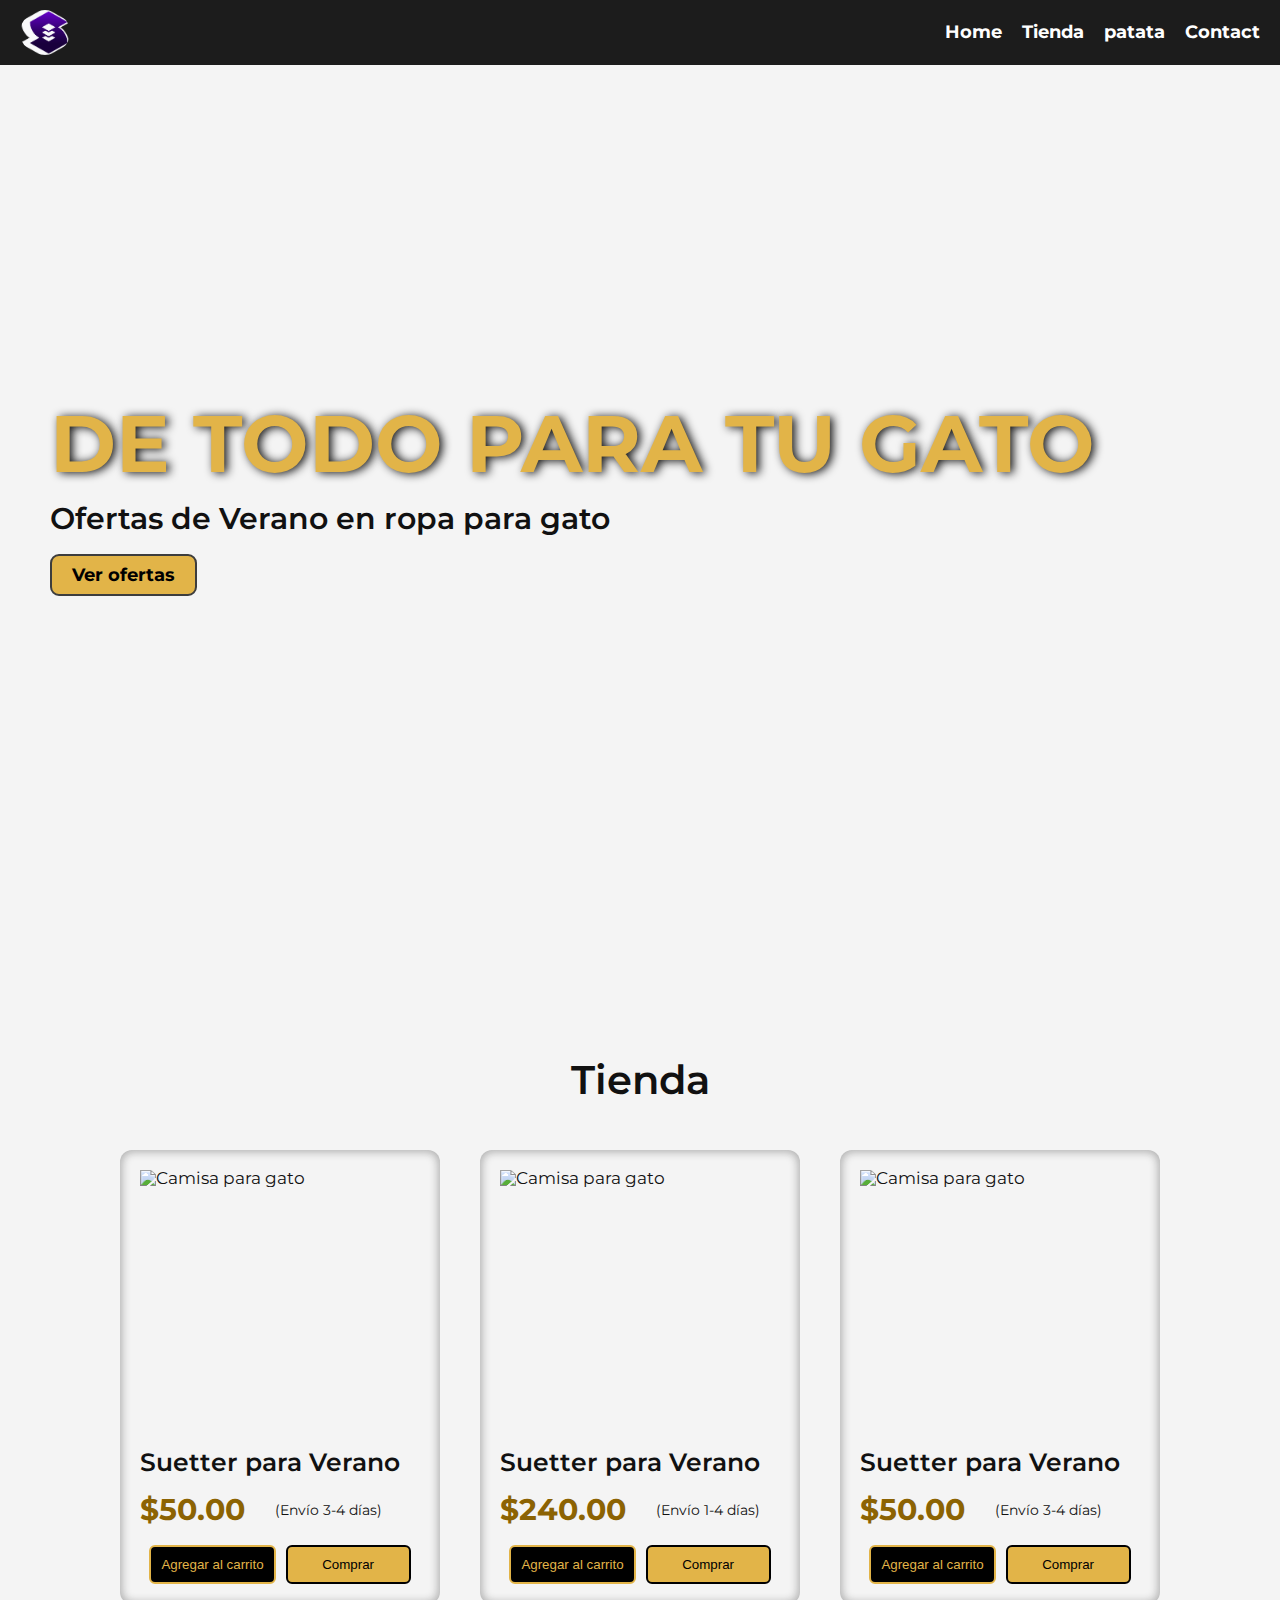
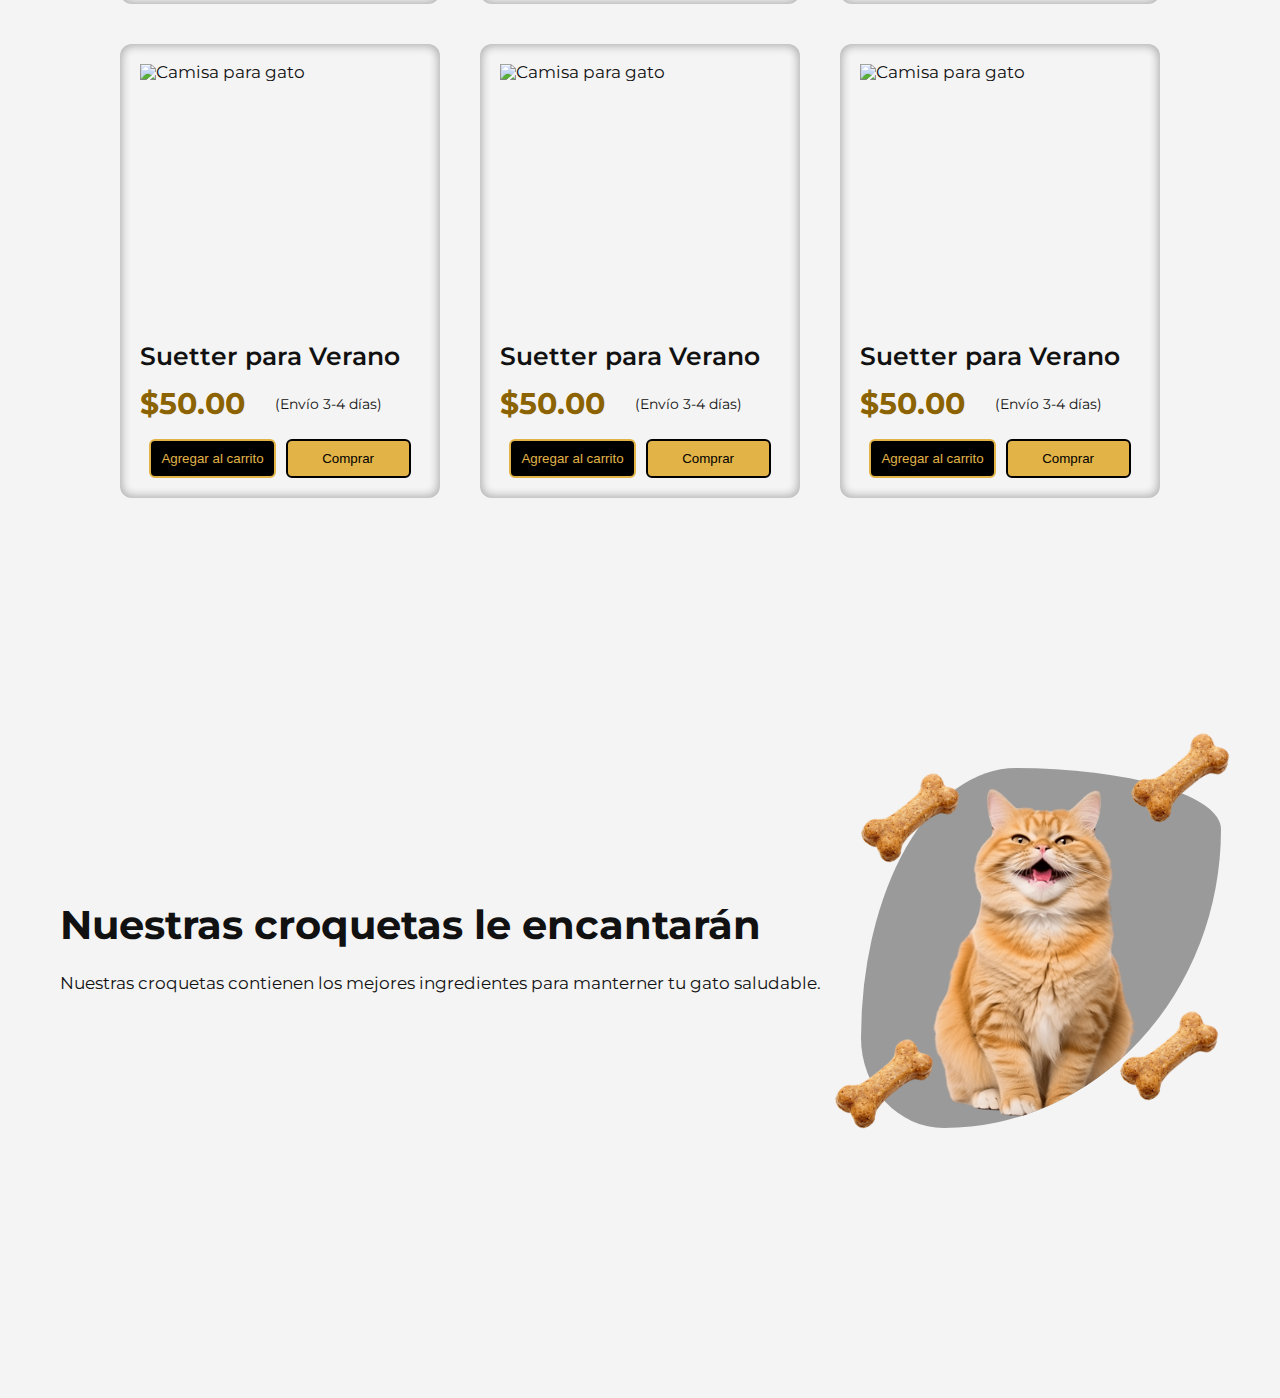
==== index.html @ c614e68b "first commit" ====
<!DOCTYPE html>
<html lang="en">

<head>
  <meta charset="UTF-8" />
  <meta name="viewport" content="width=device-width, initial-scale=1.0" />
  <meta name="description" content="Este es mi primer sitio Web. Del curso de desarrollo web Frontend de SofiDev" />
  <link rel="shortcut icon" href="./assets/img/logo-tienda.png" type="image/x-icon">
  <link rel="preconnect" href="https://fonts.googleapis.com">
  <link rel="preconnect" href="https://fonts.gstatic.com" crossorigin>
  <link href="https://fonts.googleapis.com/css2?family=Montserrat:ital,wght@0,100..900;1,100..900&display=swap"
    rel="stylesheet">
  <title>Mi primer sitio web</title>
  <link rel="stylesheet" href="./assets/css/reset.css">
  <link rel="stylesheet" href="./assets/css/global.css">
  <link rel="stylesheet" href="./assets/css/header.css">
  <link rel="stylesheet" href="./assets/css/hero.css">
  <link rel="stylesheet" href="./assets/css/tienda.css">
  <link rel="stylesheet" href="./assets/css/food.css">
</head>

<body>
  <header class="header">
    <img class="header__logo" id="logo-header" src="./assets/img/logo-tienda.png"
      alt="Logo del sitio. imagen de sofidev 3d" width="60" height="60" />
    <div>
      <nav class="header__nav">
        <ul class="header__list">
          <li class="header__element">
            <a class="header__link" href="#hero">Home</a>
          </li>
          <li class="header__element">
            <a class="header__link" href="#store"> Tienda</a>
          </li>
          <li class="header__element">
            <a class="header__link" href="#">patata</a>
          </li>
          <li class="header__element">
            <a class="header__link" href="#">Contact</a>
          </li>
        </ul>
      </nav>
    </div>
  </header>
  <main>
    <!-- Sección HERO -->
    <section class="hero" id="hero">
      <h1 class="hero__title">De todo para tu Gato</h1>
      <p class="hero__desc">Ofertas de Verano en ropa para gato</p>
      <a class="hero__button" href="#"> Ver ofertas</a>
    </section>
    <!-- Sección tienda -->
    <section class="store" id="store">
      <h2 class="store__title">Tienda</h2>
      <div class="store__container">
        <!-- crads -->
        <article class="store__card">
          <div class="store__img-container">
            <img class="store__img"
              src="https://img.kwcdn.com/product/Fancyalgo/VirtualModelMatting/08ca50c8b10664526d7ea1ad13333cc8.jpg"
              alt="Camisa para gato" width="100" height="200">
          </div>
          <h3 class="store__name"> Suetter para Verano</h3>
          <div class="store__info">
            <p class="store__price">$50.00</p>
            <p class="store__delivery">(Envío 3-4 días)</p>
          </div>
          <div class="store__buttons">
            <button class="store__button">Agregar al carrito</button>
            <button class="store__button store__button--buy">Comprar</button>
          </div>
        </article>
        <article class="store__card">
          <div class="store__img-container">
            <img class="store__img" src="https://down-mx.img.susercontent.com/file/b1b4f804aa2c73dbc188c1686bb89aff"
              alt="Camisa para gato" width="100" height="200">
          </div>
          <h3 class="store__name"> Suetter para Verano</h3>
          <div class="store__info">
            <p class="store__price">$240.00</p>
            <p class="store__delivery">(Envío 1-4 días)</p>
          </div>
          <div class="store__buttons">
            <button class="store__button">Agregar al carrito</button>
            <button class="store__button store__button--buy">Comprar</button>
          </div>
        </article>
        <article class="store__card">
          <div class="store__img-container">
            <img class="store__img" src="https://i.pinimg.com/736x/80/cf/14/80cf142d9b91e2748d86c59ec0554824.jpg"
              alt="Camisa para gato" width="100" height="200">
          </div>
          <h3 class="store__name"> Suetter para Verano</h3>
          <div class="store__info">
            <p class="store__price">$50.00</p>
            <p class="store__delivery">(Envío 3-4 días)</p>
          </div>
          <div class="store__buttons">
            <button class="store__button">Agregar al carrito</button>
            <button class="store__button store__button--buy">Comprar</button>
          </div>
        </article>
        <article class="store__card">
          <div class="store__img-container">
            <img class="store__img"
              src="https://m.media-amazon.com/images/S/aplus-media/sc/d82234e9-1082-44cb-a860-d19ff480e50b.__CR0,0,1600,1600_PT0_SX300_V1___.jpg"
              alt="Camisa para gato" width="100" height="200">
          </div>
          <h3 class="store__name"> Suetter para Verano</h3>
          <div class="store__info">
            <p class="store__price">$50.00</p>
            <p class="store__delivery">(Envío 3-4 días)</p>
          </div>
          <div class="store__buttons">
            <button class="store__button">Agregar al carrito</button>
            <button class="store__button store__button--buy">Comprar</button>
          </div>
        </article>
        <article class="store__card">
          <div class="store__img-container">
            <img class="store__img" src="https://m.media-amazon.com/images/I/71YtNw-MzeL._AC_UF1000,1000_QL80_.jpg"
              alt="Camisa para gato" width="100" height="200">
          </div>
          <h3 class="store__name"> Suetter para Verano</h3>
          <div class="store__info">
            <p class="store__price">$50.00</p>
            <p class="store__delivery">(Envío 3-4 días)</p>
          </div>
          <div class="store__buttons">
            <button class="store__button">Agregar al carrito</button>
            <button class="store__button store__button--buy">Comprar</button>
          </div>
        </article>
        <article class="store__card">
          <div class="store__img-container">
            <img class="store__img" src="https://m.media-amazon.com/images/I/51oH7eCHJCL.jpg" alt="Camisa para gato"
              width="100" height="200">
          </div>
          <h3 class="store__name"> Suetter para Verano</h3>
          <div class="store__info">
            <p class="store__price">$50.00</p>
            <p class="store__delivery">(Envío 3-4 días)</p>
          </div>
          <div class="store__buttons">
            <button class="store__button">Agregar al carrito</button>
            <button class="store__button store__button--buy">Comprar</button>
          </div>
        </article>
      </div>
    </section>

    <section class="food">
      <div class="food__content">
        <h2 class="food__title">Nuestras croquetas le encantarán</h2>
        <p class="food__desc"> Nuestras croquetas contienen los mejores ingredientes para manterner tu gato saludable.
        </p>
      </div>

      <div class="food__pet__container">
        <img src="./assets/img/gato.png" alt="Gato Feliz" class="food__cat">
        <img src="./assets/img/croqueta.png" alt="croqueta" class="food__croquette food__croquette-1" width="55" height="55">
        <img src="./assets/img/croqueta.png" alt="croqueta" class="food__croquette food__croquette-2" width="55" height="55">
        <img src="./assets/img/croqueta.png" alt="croqueta" class="food__croquette food__croquette-3" width="55" height="55">
        <img src="./assets/img/croqueta.png" alt="croqueta" class="food__croquette food__croquette-4" width="55" height="55">
      </div>
    </section>

  </main>
</body>

</html>
---- assets/css/global.css ----
*{
    box-sizing: border-box;
}
:root{
  --main-color: rgb(17, 17, 17);
  --secondary-color: rgb(244, 244, 244);
  --bg-color: #1c1c1c;
  --headings-color: #e2b448;
  --highlight-color: #8c6303;


  --font-montserrat:"Montserrat", sans-serif;
  --pd-top: 6rem;
  /* textos tamaños */
  --h1: 4rem;
  --p:1.7rem;


  /* DarkMode */
/*   @media (prefers-color-scheme: dark){
    --main-color: rgb(244, 244, 244);
  --secondary-color: rgb(17, 17, 17);
  } */
}
html{
  font-size: 62.5%;
}
body{
  font-family:var(--font-montserrat);
  font-size: var(--p);
  color: var(--main-color);
  background: var(--secondary-color);
}
h1{
  font-size: var(--h1);
  font-weight: 700;
}
main{
  padding-top: var(--pd-top);
}
---- assets/css/header.css ----
.header{
    display: flex;
    justify-content: space-between;
    align-items: center;
    padding: 1rem 2rem;
    background: var(--bg-color);
    position: fixed;
    width: 100%;
    z-index: 40;
    .header__logo{
        width:100%;
        height: 100%;
        max-width: 5rem;
        max-height: 5rem;
        border-radius: 50%;
        object-fit: contain;
    }
    .header__nav, .header__list{
        display: flex;
    }
    .header__nav{
        align-items: center;
    }
    .header__list{
        gap:2rem;
        font-size: 1.8rem;
        .header__element, .header__link{
            color:white;
            font-weight: 700;
            &:hover{
                color:var(--headings-color);
            }
        }
    }

  }
---- assets/css/hero.css ----
.hero > *:not(.hero__boton){
    margin-bottom:2rem;
}
.hero{
    display: flex;
    justify-content: center;
    align-items: flex-start;
    flex-direction: column;
    padding: 2rem 5rem;
    width: 100%;
    min-height: 100dvh;
    padding-block: 2rem;
    writing-mode: horizontal-tb;
    background-image: url("https://www.wiggles.in/cdn/shop/collections/Wiggles_Banner_Designs_Desktop_Cats_Category_Food_and_Treats_Without_Text_Size_1200x350px.jpg?v=1716211188");
    background-size: cover;
    background-position: center;
    .hero__title{
        font-size: 8rem;
        text-transform: uppercase;
        color: var( --headings-color);
        text-shadow: 3px 1px 10px var(--main-color);
    }
    .hero__desc{
        font-size: 3rem;
        font-weight: 600;

    }
    .hero__button{
        padding: 1rem 2rem;
        color: black;
        font-size: 1.8rem;
        font-weight: 700;
        border-radius: 9px;
        border:2px solid rgb(61, 61, 61);
        background-color: var(--headings-color);
        transition: all .2s ease-in-out;
        &:hover{
            background-color: black;
            color: white;
            border-color: var(--headings-color);
            transform: scale(.97);
        }
    }

}
---- assets/css/tienda.css ----
.store {
    display: grid;
    width: 100%;
    max-width: 1300px;
    margin: 0 auto;
}
.store__card{
    background: var(--secondary-color);
    padding: 2rem;
    border-radius: 12px;
    box-shadow: inset 0 0 8px 2px #20202054
}
.store__card > *:not(:last-child){
    margin-bottom: 2rem;
}



.store__title {
    text-align: center;
    font-size: 4rem;
    color: var(--main-color);
    font-weight: 600;
    margin-bottom: 5rem;
    margin-top: 10rem;
}


.store__container {
    display: grid;
    grid-template-columns: repeat(auto-fit, minmax(300px, 25%));
    grid-template-rows: auto;
    gap: 4rem;
    place-content: center;
}

.store__card {
    display: flex;
    flex-direction: column;
    transition: transform .5s ease;
}

.store__card:hover{
    transform: translateY(-1rem);
}

.store__img-container {
    overflow: hidden;
    width: 100%;
    height: 260px;
}
.store__img {
    width: 100%;
    object-fit: cover;
    height: 100%;
    transition: transform .5s ease-in-out;
}

.store__img-container:hover .store__img{
    transform: scale(1.1);
}

.store__name{
    font-size: 2.5rem;
    font-weight: 600;
    color: var(--main-color);
}

.store__info{
    display: flex;
    align-items: center;
    gap: 3rem;
}

.store__price{
    color: var(--highlight-color);
    font-weight: 700;
    font-size: 3rem;
}
.store__delivery{
    font-size: 1.4rem;
}
.store__buttons{
    display: flex;
    align-self: center;
    align-items: center;
    gap: 1rem;
    flex-wrap: wrap;
    justify-content: center;
}
.store__button{
    padding: 1rem;
    min-width: 12.5rem;
    background-color: black;
    color: var(--headings-color);
    border-radius: 6px;
    text-align: center;
    border: 2px solid  var(--headings-color);
    transition: transform .2s ease-in-out;
}
.store__button--buy{
    background: var(--headings-color);
    border:2px solid black;
    color: black;
}
.store__button:hover{
    transform: scale(.95);
}
---- assets/css/food.css ----
.food {
    display: flex;
    flex-wrap: wrap;
    align-items: center;
    justify-content: center;
    gap: 4rem;
    min-height: 100dvh;
    width: 100%;
    max-width: 1200px;
    margin: 0 auto;
}

.food__content {
    display: flex;
    flex-direction: column;

}

.food__title {
    font-size: 4rem;
    font-weight: 700;
}

.food__desc {
    margin-top: 3rem;
    text-wrap: balance;
}

.food__pet__container {
    display: flex;
    flex-direction: column;
    position: relative;
}

.food__cat {
    background-color: rgb(154, 154, 154);
    border-radius: 43% 57% 77% 23% / 75% 17% 83% 25%;
}

.food__croquette {
    position: absolute;
    width: 10rem;
    height: 10rem;
    animation:float-icons 3s alternate infinite ease-in-out;
}

.food__croquette-1 {
    top: 66%;
    left: 72%;
    animation-delay: 1s;
}

.food__croquette-2 {
    top: -11%;
    left: 75%;
    animation-delay: .7s;
}

.food__croquette-3 {
    animation-delay: .9s;
    top: 74%;
    left: -7%;
}


@keyframes float-icons {
    from {
        tranform: translateY(0);
    }

    to {
        transform: translateY(-20px);
    }
}
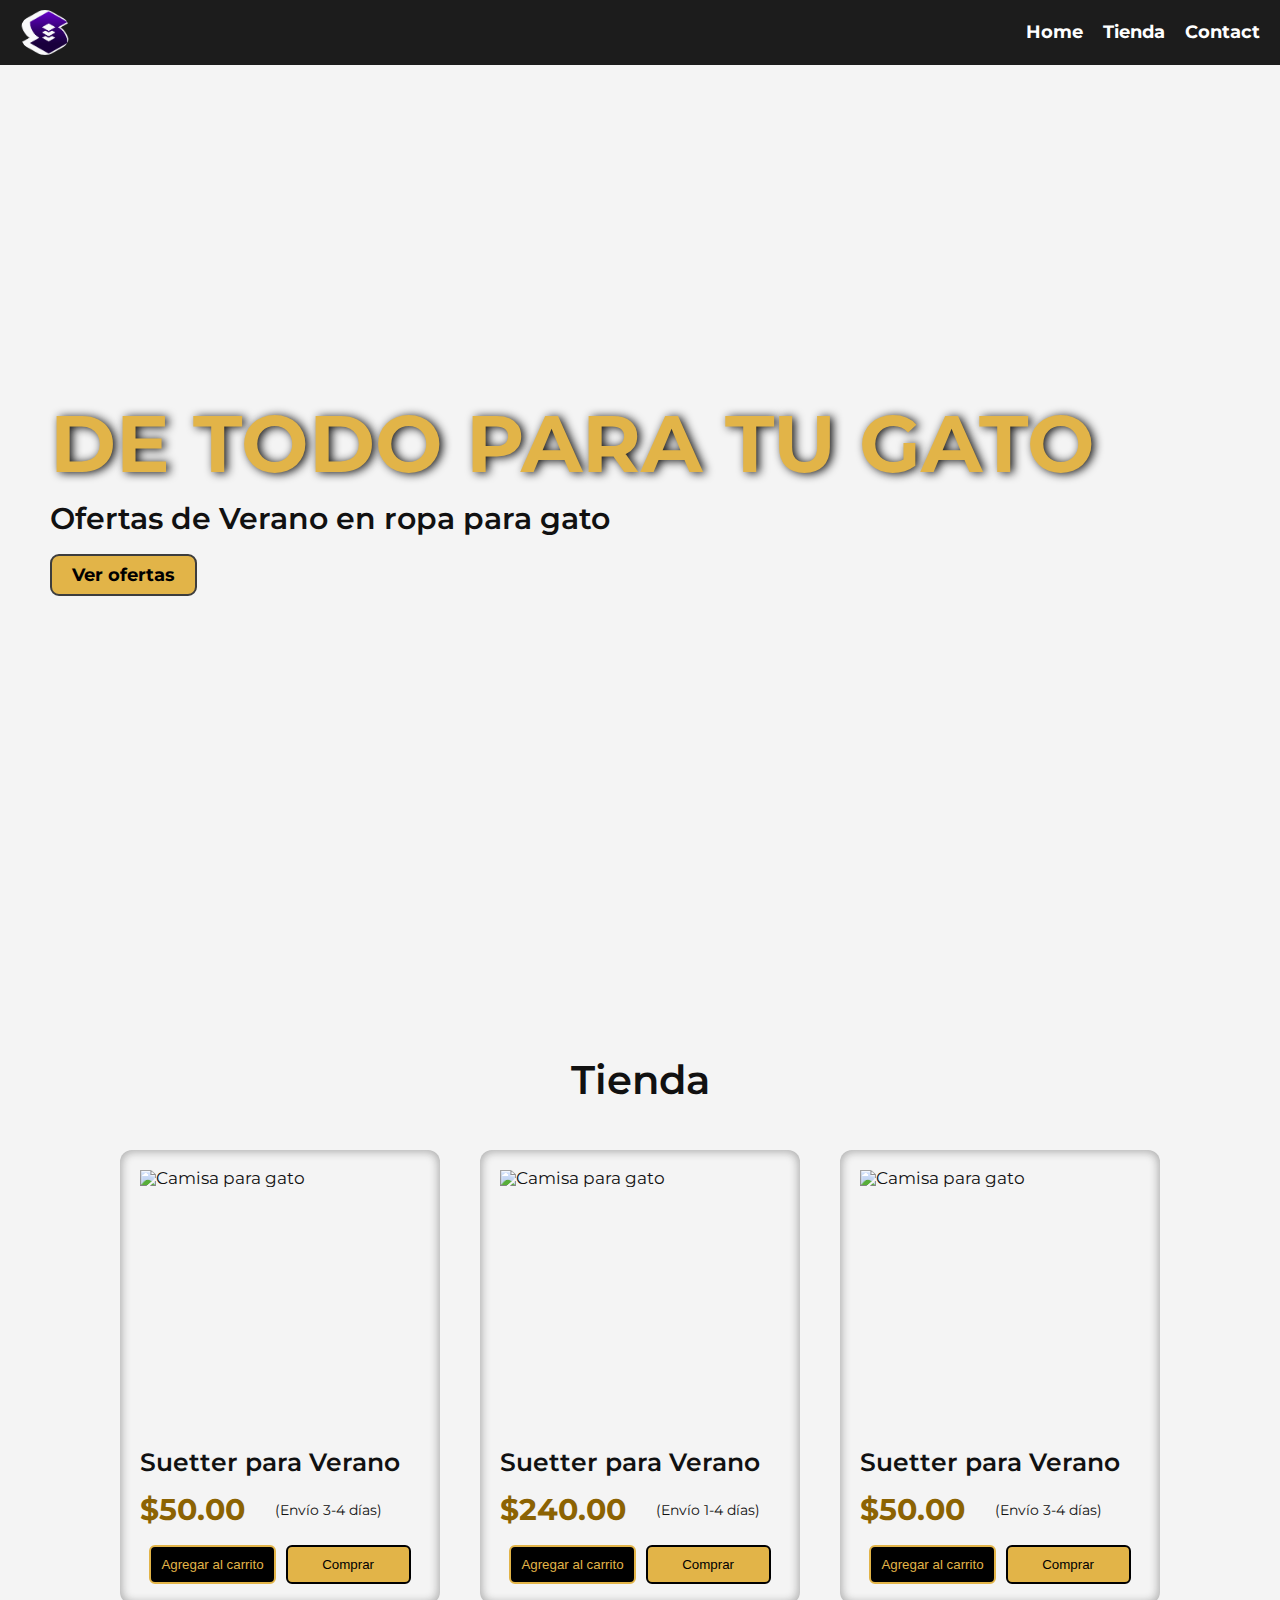
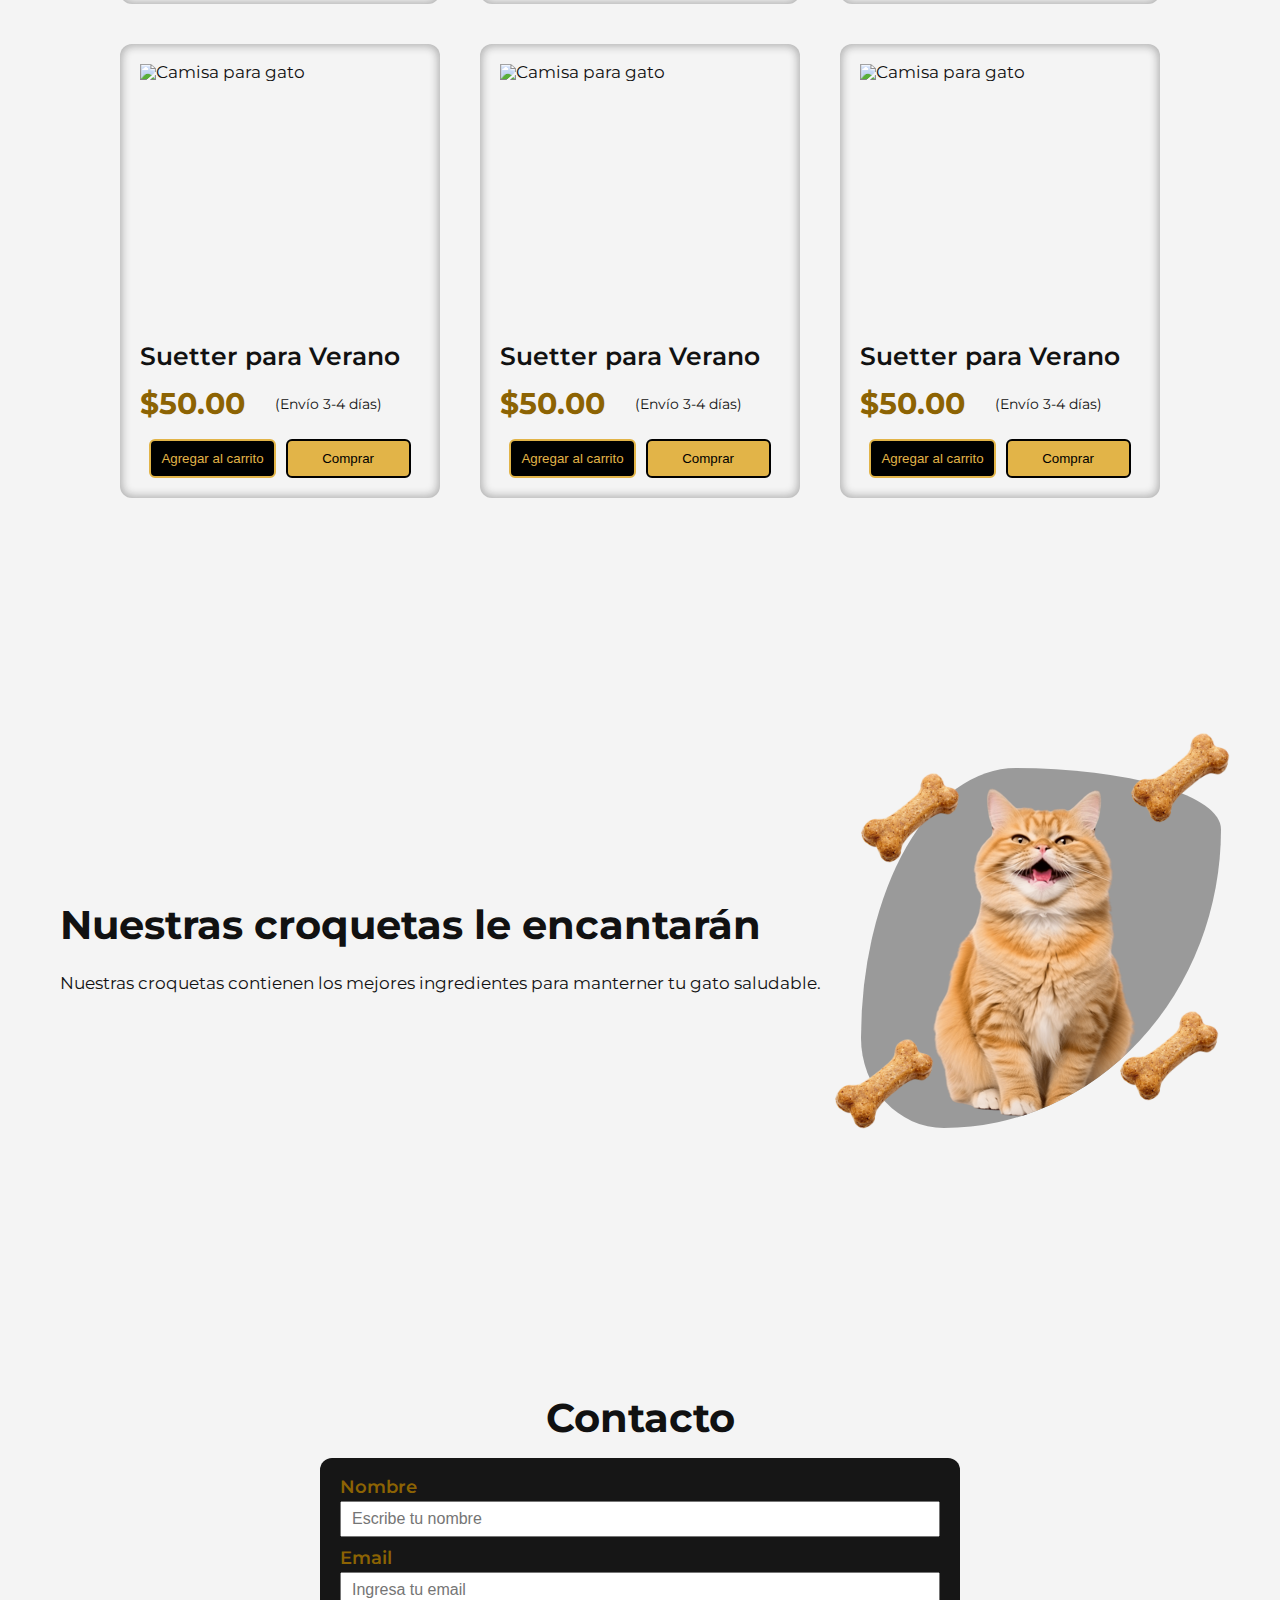
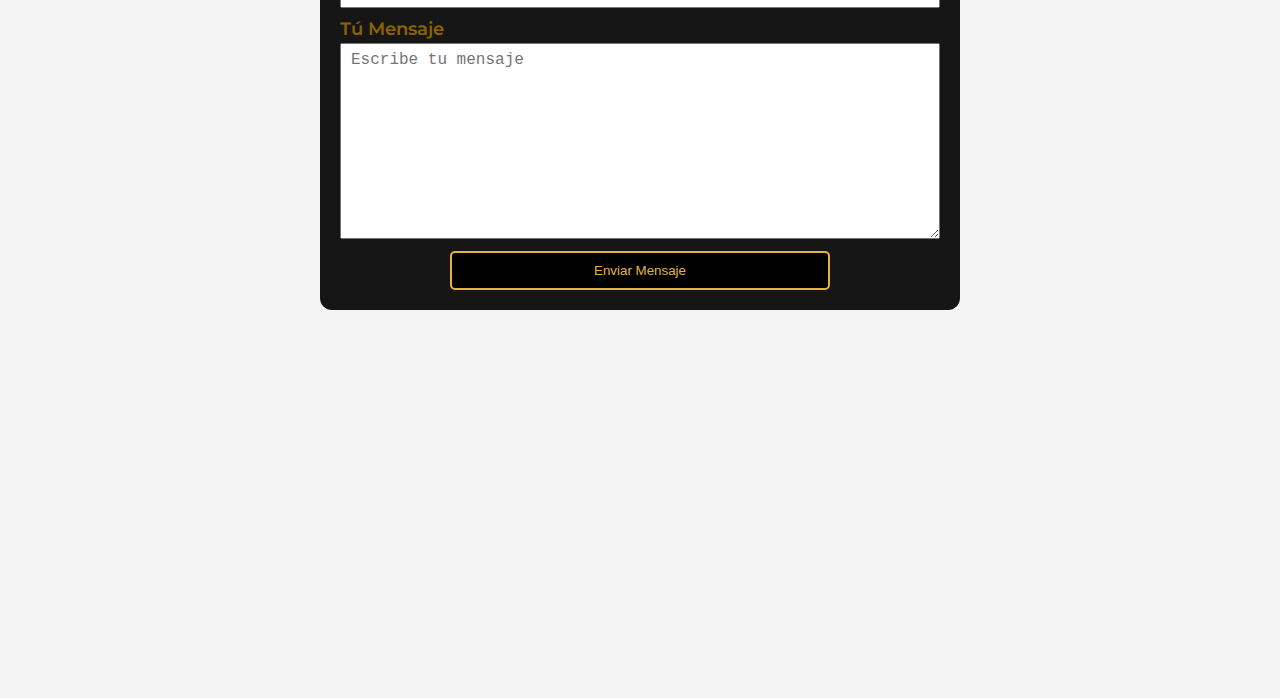
==== commit 3ae2e476: "clase de formulario. formulario Resultado" ====
--- a/index.html
+++ b/index.html
@@ -1,171 +1,250 @@
 <!DOCTYPE html>
 <html lang="en">
-
-<head>
-  <meta charset="UTF-8" />
-  <meta name="viewport" content="width=device-width, initial-scale=1.0" />
-  <meta name="description" content="Este es mi primer sitio Web. Del curso de desarrollo web Frontend de SofiDev" />
-  <link rel="shortcut icon" href="./assets/img/logo-tienda.png" type="image/x-icon">
-  <link rel="preconnect" href="https://fonts.googleapis.com">
-  <link rel="preconnect" href="https://fonts.gstatic.com" crossorigin>
-  <link href="https://fonts.googleapis.com/css2?family=Montserrat:ital,wght@0,100..900;1,100..900&display=swap"
-    rel="stylesheet">
-  <title>Mi primer sitio web</title>
-  <link rel="stylesheet" href="./assets/css/reset.css">
-  <link rel="stylesheet" href="./assets/css/global.css">
-  <link rel="stylesheet" href="./assets/css/header.css">
-  <link rel="stylesheet" href="./assets/css/hero.css">
-  <link rel="stylesheet" href="./assets/css/tienda.css">
-  <link rel="stylesheet" href="./assets/css/food.css">
-</head>
-
-<body>
-  <header class="header">
-    <img class="header__logo" id="logo-header" src="./assets/img/logo-tienda.png"
-      alt="Logo del sitio. imagen de sofidev 3d" width="60" height="60" />
-    <div>
-      <nav class="header__nav">
-        <ul class="header__list">
-          <li class="header__element">
-            <a class="header__link" href="#hero">Home</a>
-          </li>
-          <li class="header__element">
-            <a class="header__link" href="#store"> Tienda</a>
-          </li>
-          <li class="header__element">
-            <a class="header__link" href="#">patata</a>
-          </li>
-          <li class="header__element">
-            <a class="header__link" href="#">Contact</a>
-          </li>
-        </ul>
-      </nav>
-    </div>
-  </header>
-  <main>
-    <!-- Sección HERO -->
-    <section class="hero" id="hero">
-      <h1 class="hero__title">De todo para tu Gato</h1>
-      <p class="hero__desc">Ofertas de Verano en ropa para gato</p>
-      <a class="hero__button" href="#"> Ver ofertas</a>
-    </section>
-    <!-- Sección tienda -->
-    <section class="store" id="store">
-      <h2 class="store__title">Tienda</h2>
-      <div class="store__container">
-        <!-- crads -->
-        <article class="store__card">
-          <div class="store__img-container">
-            <img class="store__img"
-              src="https://img.kwcdn.com/product/Fancyalgo/VirtualModelMatting/08ca50c8b10664526d7ea1ad13333cc8.jpg"
-              alt="Camisa para gato" width="100" height="200">
-          </div>
-          <h3 class="store__name"> Suetter para Verano</h3>
-          <div class="store__info">
-            <p class="store__price">$50.00</p>
-            <p class="store__delivery">(Envío 3-4 días)</p>
-          </div>
-          <div class="store__buttons">
-            <button class="store__button">Agregar al carrito</button>
-            <button class="store__button store__button--buy">Comprar</button>
-          </div>
-        </article>
-        <article class="store__card">
-          <div class="store__img-container">
-            <img class="store__img" src="https://down-mx.img.susercontent.com/file/b1b4f804aa2c73dbc188c1686bb89aff"
-              alt="Camisa para gato" width="100" height="200">
-          </div>
-          <h3 class="store__name"> Suetter para Verano</h3>
-          <div class="store__info">
-            <p class="store__price">$240.00</p>
-            <p class="store__delivery">(Envío 1-4 días)</p>
-          </div>
-          <div class="store__buttons">
-            <button class="store__button">Agregar al carrito</button>
-            <button class="store__button store__button--buy">Comprar</button>
-          </div>
-        </article>
-        <article class="store__card">
-          <div class="store__img-container">
-            <img class="store__img" src="https://i.pinimg.com/736x/80/cf/14/80cf142d9b91e2748d86c59ec0554824.jpg"
-              alt="Camisa para gato" width="100" height="200">
-          </div>
-          <h3 class="store__name"> Suetter para Verano</h3>
-          <div class="store__info">
-            <p class="store__price">$50.00</p>
-            <p class="store__delivery">(Envío 3-4 días)</p>
-          </div>
-          <div class="store__buttons">
-            <button class="store__button">Agregar al carrito</button>
-            <button class="store__button store__button--buy">Comprar</button>
-          </div>
-        </article>
-        <article class="store__card">
-          <div class="store__img-container">
-            <img class="store__img"
-              src="https://m.media-amazon.com/images/S/aplus-media/sc/d82234e9-1082-44cb-a860-d19ff480e50b.__CR0,0,1600,1600_PT0_SX300_V1___.jpg"
-              alt="Camisa para gato" width="100" height="200">
-          </div>
-          <h3 class="store__name"> Suetter para Verano</h3>
-          <div class="store__info">
-            <p class="store__price">$50.00</p>
-            <p class="store__delivery">(Envío 3-4 días)</p>
-          </div>
-          <div class="store__buttons">
-            <button class="store__button">Agregar al carrito</button>
-            <button class="store__button store__button--buy">Comprar</button>
-          </div>
-        </article>
-        <article class="store__card">
-          <div class="store__img-container">
-            <img class="store__img" src="https://m.media-amazon.com/images/I/71YtNw-MzeL._AC_UF1000,1000_QL80_.jpg"
-              alt="Camisa para gato" width="100" height="200">
-          </div>
-          <h3 class="store__name"> Suetter para Verano</h3>
-          <div class="store__info">
-            <p class="store__price">$50.00</p>
-            <p class="store__delivery">(Envío 3-4 días)</p>
-          </div>
-          <div class="store__buttons">
-            <button class="store__button">Agregar al carrito</button>
-            <button class="store__button store__button--buy">Comprar</button>
-          </div>
-        </article>
-        <article class="store__card">
-          <div class="store__img-container">
-            <img class="store__img" src="https://m.media-amazon.com/images/I/51oH7eCHJCL.jpg" alt="Camisa para gato"
-              width="100" height="200">
-          </div>
-          <h3 class="store__name"> Suetter para Verano</h3>
-          <div class="store__info">
-            <p class="store__price">$50.00</p>
-            <p class="store__delivery">(Envío 3-4 días)</p>
-          </div>
-          <div class="store__buttons">
-            <button class="store__button">Agregar al carrito</button>
-            <button class="store__button store__button--buy">Comprar</button>
-          </div>
-        </article>
+  <head>
+    <meta charset="UTF-8" />
+    <meta name="viewport" content="width=device-width, initial-scale=1.0" />
+    <meta
+      name="description"
+      content="Este es mi primer sitio Web. Del curso de desarrollo web Frontend de SofiDev"
+    />
+    <link
+      rel="shortcut icon"
+      href="./assets/img/logo-tienda.png"
+      type="image/x-icon"
+    />
+    <link rel="preconnect" href="https://fonts.googleapis.com" />
+    <link rel="preconnect" href="https://fonts.gstatic.com" crossorigin />
+    <link
+      href="https://fonts.googleapis.com/css2?family=Montserrat:ital,wght@0,100..900;1,100..900&display=swap"
+      rel="stylesheet"
+    />
+    <title>Mi primer sitio web</title>
+    <link rel="stylesheet" href="./assets/css/reset.css" />
+    <link rel="stylesheet" href="./assets/css/global.css" />
+    <link rel="stylesheet" href="./assets/css/header.css" />
+    <link rel="stylesheet" href="./assets/css/hero.css" />
+    <link rel="stylesheet" href="./assets/css/tienda.css" />
+    <link rel="stylesheet" href="./assets/css/food.css" />
+    <link rel="stylesheet" href="./assets/css/contactForm.css" />
+  </head>
+
+  <body>
+    <header class="header">
+      <img
+        class="header__logo"
+        id="logo-header"
+        src="./assets/img/logo-tienda.png"
+        alt="Logo del sitio. imagen de sofidev 3d"
+        width="60"
+        height="60"
+      />
+      <div>
+        <nav class="header__nav">
+          <ul class="header__list">
+            <li class="header__element">
+              <a class="header__link" href="#hero">Home</a>
+            </li>
+            <li class="header__element">
+              <a class="header__link" href="#store"> Tienda</a>
+            </li>
+            <li class="header__element">
+              <a class="header__link" href="#contact">Contact</a>
+            </li>
+          </ul>
+        </nav>
       </div>
-    </section>
-
-    <section class="food">
-      <div class="food__content">
-        <h2 class="food__title">Nuestras croquetas le encantarán</h2>
-        <p class="food__desc"> Nuestras croquetas contienen los mejores ingredientes para manterner tu gato saludable.
-        </p>
-      </div>
-
-      <div class="food__pet__container">
-        <img src="./assets/img/gato.png" alt="Gato Feliz" class="food__cat">
-        <img src="./assets/img/croqueta.png" alt="croqueta" class="food__croquette food__croquette-1" width="55" height="55">
-        <img src="./assets/img/croqueta.png" alt="croqueta" class="food__croquette food__croquette-2" width="55" height="55">
-        <img src="./assets/img/croqueta.png" alt="croqueta" class="food__croquette food__croquette-3" width="55" height="55">
-        <img src="./assets/img/croqueta.png" alt="croqueta" class="food__croquette food__croquette-4" width="55" height="55">
-      </div>
-    </section>
-
-  </main>
-</body>
-
-</html>+    </header>
+    <main>
+      <!-- Sección HERO -->
+      <section class="hero" id="hero">
+        <h1 class="hero__title">De todo para tu Gato</h1>
+        <p class="hero__desc">Ofertas de Verano en ropa para gato</p>
+        <a class="hero__button" href="#"> Ver ofertas</a>
+      </section>
+      <!-- Sección tienda -->
+      <section class="store" id="store">
+        <h2 class="store__title">Tienda</h2>
+        <div class="store__container">
+          <!-- crads -->
+          <article class="store__card">
+            <div class="store__img-container">
+              <img
+                class="store__img"
+                src="https://img.kwcdn.com/product/Fancyalgo/VirtualModelMatting/08ca50c8b10664526d7ea1ad13333cc8.jpg"
+                alt="Camisa para gato"
+                width="100"
+                height="200"
+              />
+            </div>
+            <h3 class="store__name">Suetter para Verano</h3>
+            <div class="store__info">
+              <p class="store__price">$50.00</p>
+              <p class="store__delivery">(Envío 3-4 días)</p>
+            </div>
+            <div class="store__buttons">
+              <button class="store__button">Agregar al carrito</button>
+              <button class="store__button store__button--buy">Comprar</button>
+            </div>
+          </article>
+          <article class="store__card">
+            <div class="store__img-container">
+              <img
+                class="store__img"
+                src="https://down-mx.img.susercontent.com/file/b1b4f804aa2c73dbc188c1686bb89aff"
+                alt="Camisa para gato"
+                width="100"
+                height="200"
+              />
+            </div>
+            <h3 class="store__name">Suetter para Verano</h3>
+            <div class="store__info">
+              <p class="store__price">$240.00</p>
+              <p class="store__delivery">(Envío 1-4 días)</p>
+            </div>
+            <div class="store__buttons">
+              <button class="store__button">Agregar al carrito</button>
+              <button class="store__button store__button--buy">Comprar</button>
+            </div>
+          </article>
+          <article class="store__card">
+            <div class="store__img-container">
+              <img
+                class="store__img"
+                src="https://i.pinimg.com/736x/80/cf/14/80cf142d9b91e2748d86c59ec0554824.jpg"
+                alt="Camisa para gato"
+                width="100"
+                height="200"
+              />
+            </div>
+            <h3 class="store__name">Suetter para Verano</h3>
+            <div class="store__info">
+              <p class="store__price">$50.00</p>
+              <p class="store__delivery">(Envío 3-4 días)</p>
+            </div>
+            <div class="store__buttons">
+              <button class="store__button">Agregar al carrito</button>
+              <button class="store__button store__button--buy">Comprar</button>
+            </div>
+          </article>
+          <article class="store__card">
+            <div class="store__img-container">
+              <img
+                class="store__img"
+                src="https://m.media-amazon.com/images/S/aplus-media/sc/d82234e9-1082-44cb-a860-d19ff480e50b.__CR0,0,1600,1600_PT0_SX300_V1___.jpg"
+                alt="Camisa para gato"
+                width="100"
+                height="200"
+              />
+            </div>
+            <h3 class="store__name">Suetter para Verano</h3>
+            <div class="store__info">
+              <p class="store__price">$50.00</p>
+              <p class="store__delivery">(Envío 3-4 días)</p>
+            </div>
+            <div class="store__buttons">
+              <button class="store__button">Agregar al carrito</button>
+              <button class="store__button store__button--buy">Comprar</button>
+            </div>
+          </article>
+          <article class="store__card">
+            <div class="store__img-container">
+              <img
+                class="store__img"
+                src="https://m.media-amazon.com/images/I/71YtNw-MzeL._AC_UF1000,1000_QL80_.jpg"
+                alt="Camisa para gato"
+                width="100"
+                height="200"
+              />
+            </div>
+            <h3 class="store__name">Suetter para Verano</h3>
+            <div class="store__info">
+              <p class="store__price">$50.00</p>
+              <p class="store__delivery">(Envío 3-4 días)</p>
+            </div>
+            <div class="store__buttons">
+              <button class="store__button">Agregar al carrito</button>
+              <button class="store__button store__button--buy">Comprar</button>
+            </div>
+          </article>
+          <article class="store__card">
+            <div class="store__img-container">
+              <img
+                class="store__img"
+                src="https://m.media-amazon.com/images/I/51oH7eCHJCL.jpg"
+                alt="Camisa para gato"
+                width="100"
+                height="200"
+              />
+            </div>
+            <h3 class="store__name">Suetter para Verano</h3>
+            <div class="store__info">
+              <p class="store__price">$50.00</p>
+              <p class="store__delivery">(Envío 3-4 días)</p>
+            </div>
+            <div class="store__buttons">
+              <button class="store__button">Agregar al carrito</button>
+              <button class="store__button store__button--buy">Comprar</button>
+            </div>
+          </article>
+        </div>
+      </section>
+
+      <section class="food">
+        <div class="food__content">
+          <h2 class="food__title">Nuestras croquetas le encantarán</h2>
+          <p class="food__desc">
+            Nuestras croquetas contienen los mejores ingredientes para manterner
+            tu gato saludable.
+          </p>
+        </div>
+
+        <div class="food__pet__container">
+          <img src="./assets/img/gato.png" alt="Gato Feliz" class="food__cat" />
+          <img
+            src="./assets/img/croqueta.png"
+            alt="croqueta"
+            class="food__croquette food__croquette-1"
+            width="55"
+            height="55"
+          />
+          <img
+            src="./assets/img/croqueta.png"
+            alt="croqueta"
+            class="food__croquette food__croquette-2"
+            width="55"
+            height="55"
+          />
+          <img
+            src="./assets/img/croqueta.png"
+            alt="croqueta"
+            class="food__croquette food__croquette-3"
+            width="55"
+            height="55"
+          />
+          <img
+            src="./assets/img/croqueta.png"
+            alt="croqueta"
+            class="food__croquette food__croquette-4"
+            width="55"
+            height="55"
+          />
+        </div>
+      </section>
+
+      <section class="contact" id="contact">
+        <h2 class="contact__title">Contacto</h2>
+        <form class="contact__form" action="/resultado.html" method="POST">
+          <label for="name" class="contact__label">
+            Nombre
+          </label>
+          <input class="contact__input" type="text"  minlength="3" maxlength="20"  pattern="[A-Za-z]+" id="name" name="user_name" placeholder="Escribe tu nombre" required/>
+          <label class="contact__label" for="email">Email</label>
+          <input  class="contact__input" type="email" id="email" name="user_email" placeholder="Ingresa tu email" pattern="[a-z0-9._%+-]+@[a-z0-9.-]+\.[a-z]{2,}" required />
+          <label  class="contact__label" for="message">Tú Mensaje</label>
+          <textarea class="contact__message" name="user_message" id="message" cols="25" rows="10" placeholder="Escribe tu mensaje" required></textarea>
+          <input class="contact__button"class="contact__input" type="submit" value="Enviar Mensaje">
+        </form>
+      </section>
+    </main>
+  </body>
+</html>
--- a/assets/css/contactForm.css
+++ b/assets/css/contactForm.css
@@ -0,0 +1,47 @@
+.contact__form > *:is(input:not(:last-child), textarea){
+    margin-bottom: 1.2rem;
+}
+.contact{
+    width: 100%;
+    max-width: 1200px;
+    margin: 0 auto;
+    min-height: 100dvh;
+    & .contact__title{
+        font-size: 4rem;
+        font-weight: 700;
+        margin-bottom: 2rem;
+        text-align: center;
+    }
+    & .contact__form{
+        display: flex;
+        flex-direction: column;
+        width: 100%;
+        max-width: 50vw;
+        min-width: 29rem;
+        padding: 2rem;
+        background:rgb(22, 22, 22);
+        border-radius: 12px;
+        margin: 0 auto;
+    }
+    & .contact__label{
+        font-size: 1.8rem;
+        font-weight: 600;
+        color: var(--highlight-color);
+        margin-bottom: .5rem;
+    }
+    & .contact__input, .contact__message{
+        font-size: 1.6rem;
+        padding: .7rem 1rem;
+    }
+    & .contact__button{
+        background-color: black;
+        color: var(--headings-color);
+        border-radius: 5px;
+        text-align: center;
+        border: 2px solid var(--headings-color);
+        padding: 1rem;
+        width: 100%;
+        max-width: 38rem;
+        align-self: center;
+    }
+}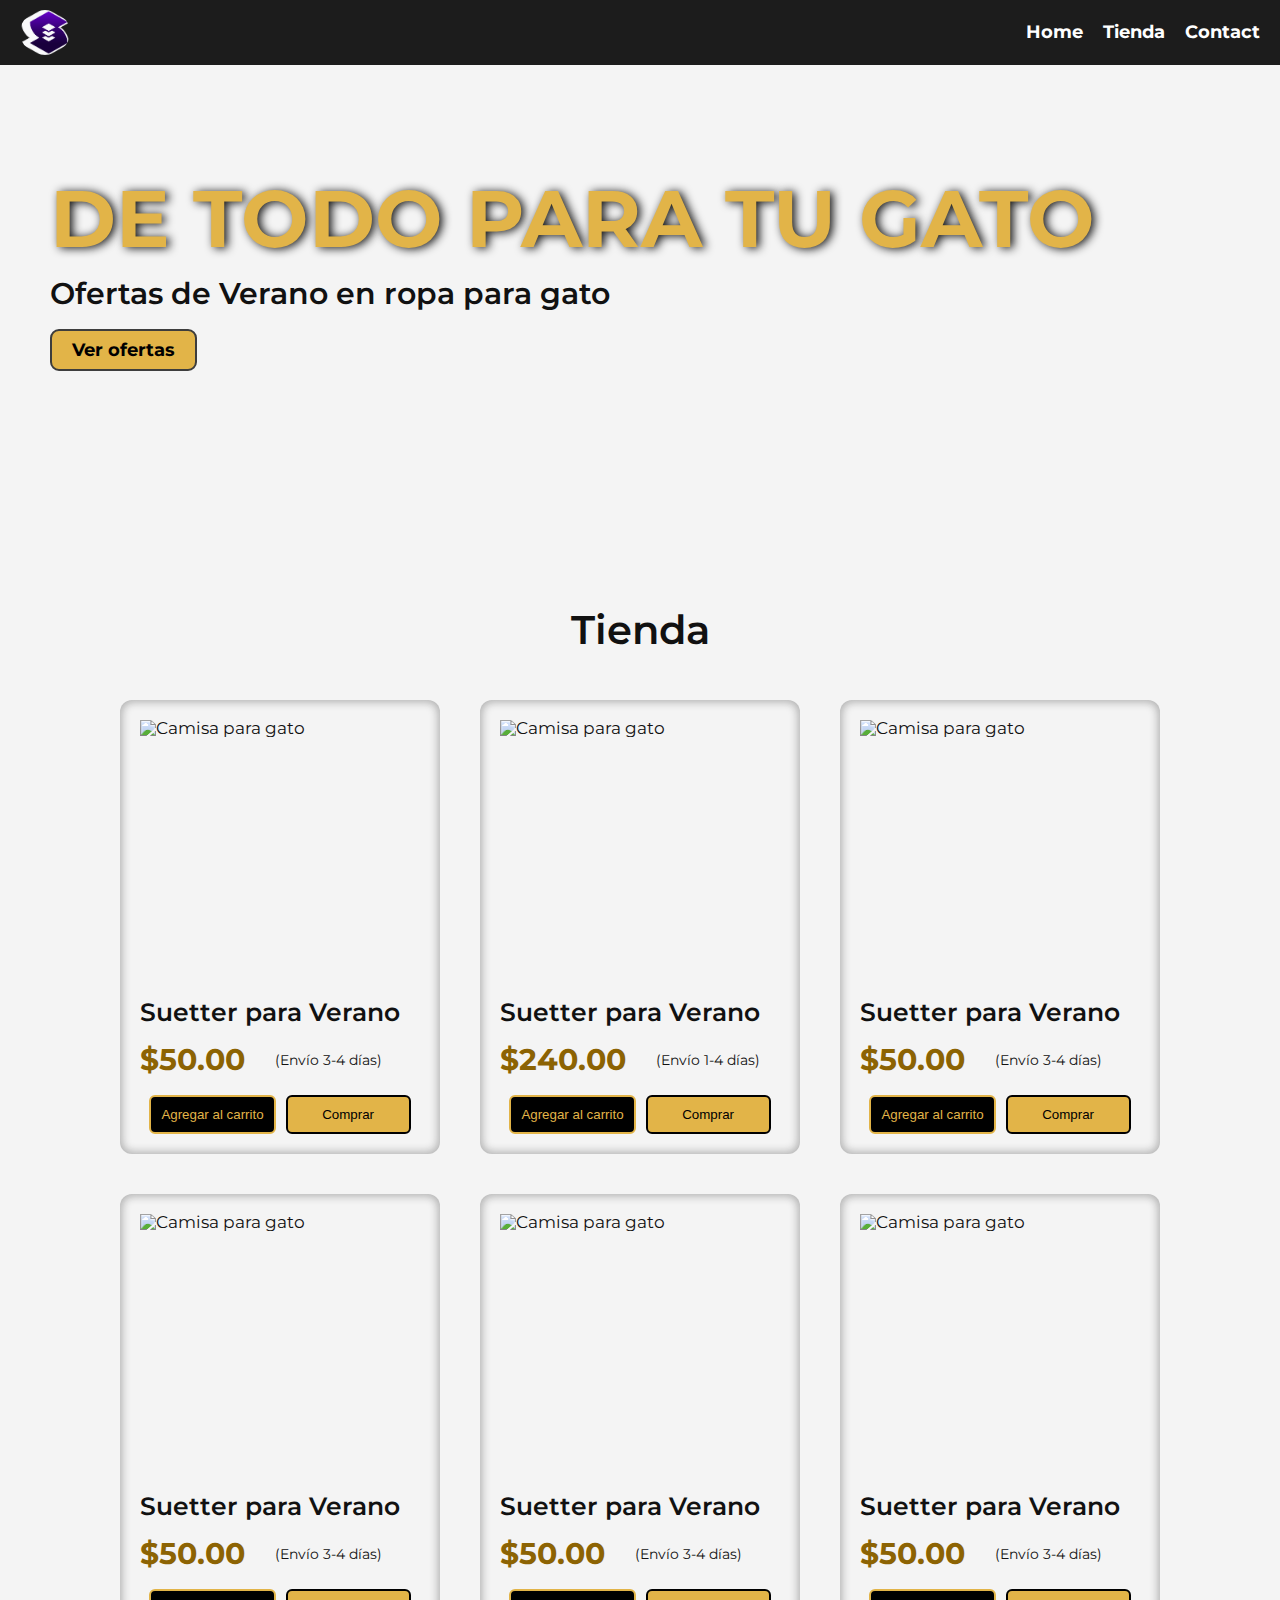
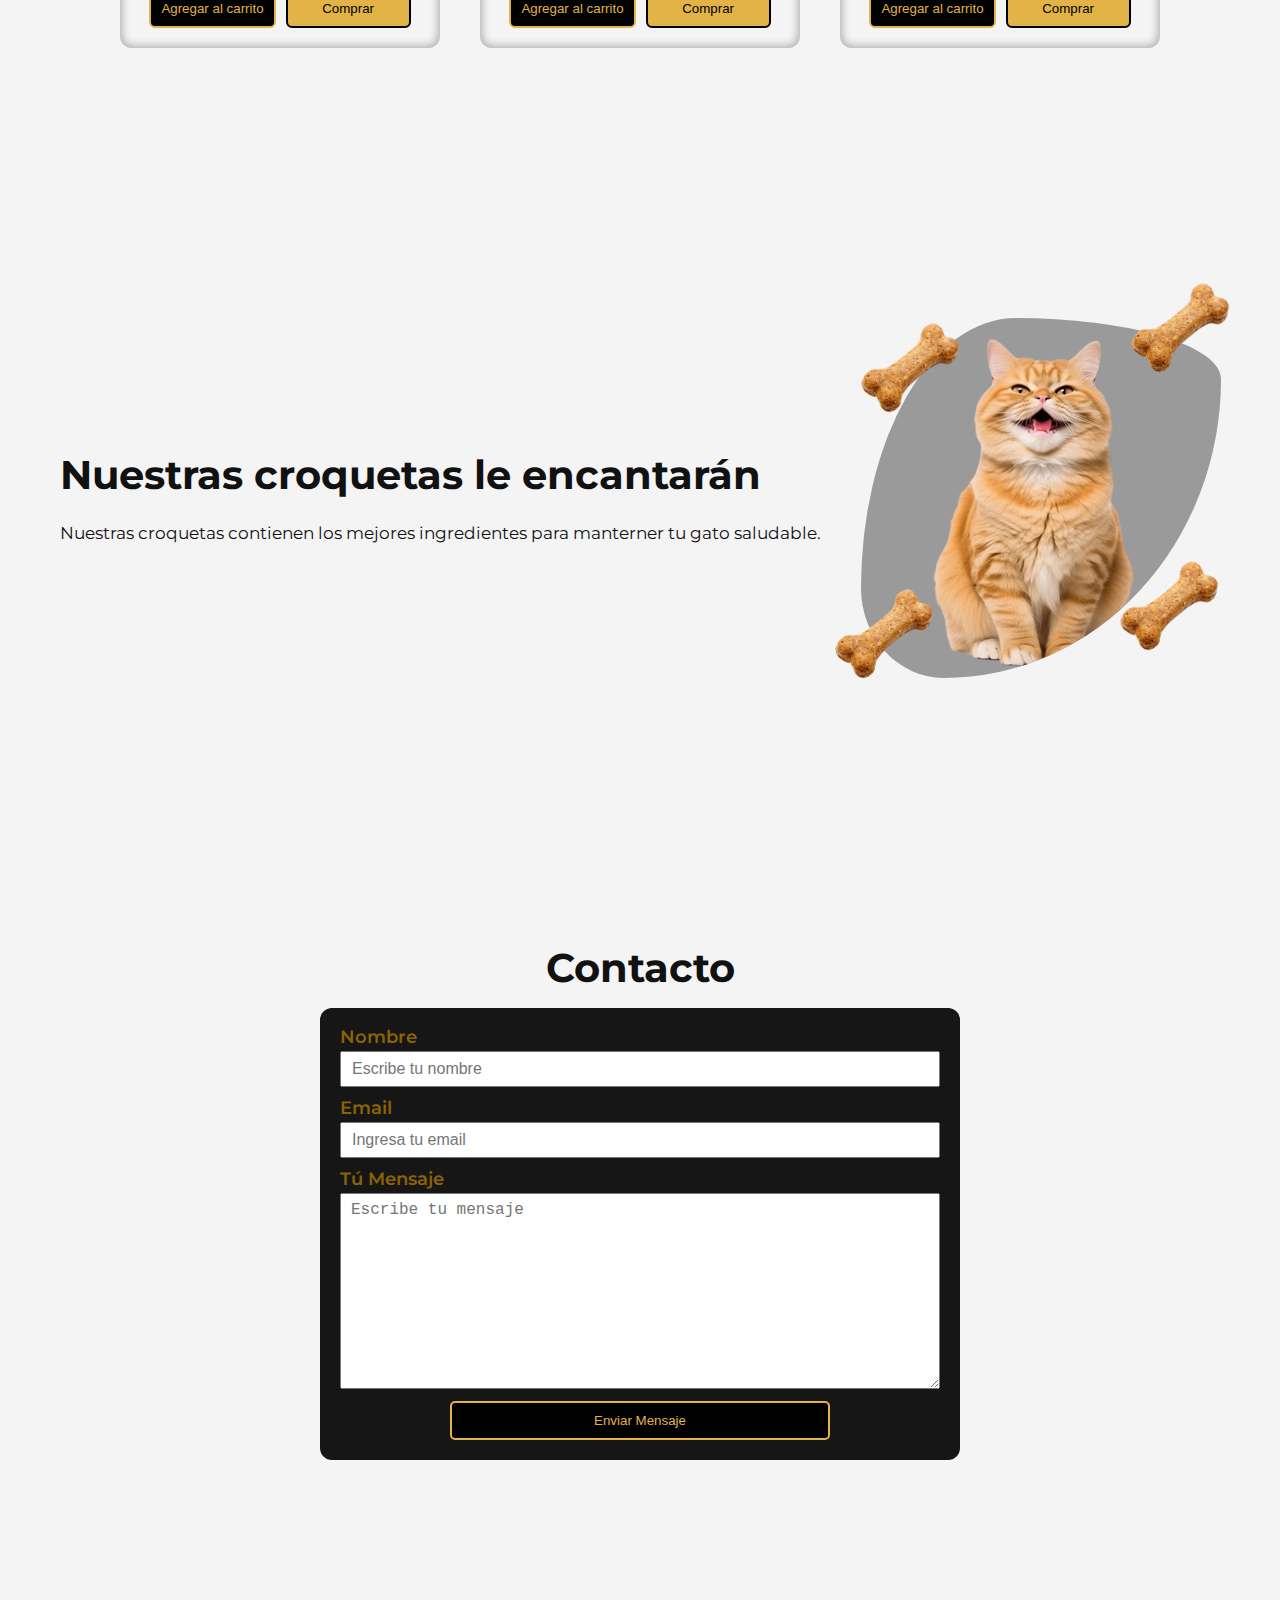
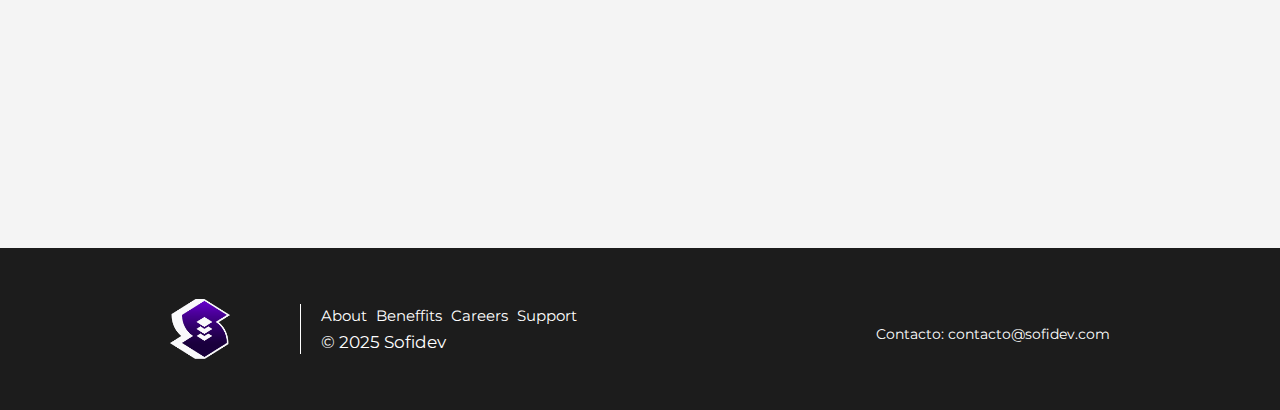
==== commit fe032f68: "🚧 Clase responsive design" ====
--- a/index.html
+++ b/index.html
@@ -1,250 +1,231 @@
 <!DOCTYPE html>
 <html lang="en">
-  <head>
-    <meta charset="UTF-8" />
-    <meta name="viewport" content="width=device-width, initial-scale=1.0" />
-    <meta
-      name="description"
-      content="Este es mi primer sitio Web. Del curso de desarrollo web Frontend de SofiDev"
-    />
-    <link
-      rel="shortcut icon"
-      href="./assets/img/logo-tienda.png"
-      type="image/x-icon"
-    />
-    <link rel="preconnect" href="https://fonts.googleapis.com" />
-    <link rel="preconnect" href="https://fonts.gstatic.com" crossorigin />
-    <link
-      href="https://fonts.googleapis.com/css2?family=Montserrat:ital,wght@0,100..900;1,100..900&display=swap"
-      rel="stylesheet"
-    />
-    <title>Mi primer sitio web</title>
-    <link rel="stylesheet" href="./assets/css/reset.css" />
-    <link rel="stylesheet" href="./assets/css/global.css" />
-    <link rel="stylesheet" href="./assets/css/header.css" />
-    <link rel="stylesheet" href="./assets/css/hero.css" />
-    <link rel="stylesheet" href="./assets/css/tienda.css" />
-    <link rel="stylesheet" href="./assets/css/food.css" />
-    <link rel="stylesheet" href="./assets/css/contactForm.css" />
-  </head>
-
-  <body>
-    <header class="header">
-      <img
-        class="header__logo"
-        id="logo-header"
-        src="./assets/img/logo-tienda.png"
-        alt="Logo del sitio. imagen de sofidev 3d"
-        width="60"
-        height="60"
-      />
-      <div>
-        <nav class="header__nav">
-          <ul class="header__list">
-            <li class="header__element">
-              <a class="header__link" href="#hero">Home</a>
-            </li>
-            <li class="header__element">
-              <a class="header__link" href="#store"> Tienda</a>
-            </li>
-            <li class="header__element">
-              <a class="header__link" href="#contact">Contact</a>
-            </li>
-          </ul>
-        </nav>
+
+<head>
+  <meta charset="UTF-8" />
+  <meta name="viewport" content="width=device-width, initial-scale=1.0" />
+  <meta name="description" content="Este es mi primer sitio Web. Del curso de desarrollo web Frontend de SofiDev" />
+  <link rel="shortcut icon" href="./assets/img/logo-tienda.png" type="image/x-icon" />
+  <link rel="preconnect" href="https://fonts.googleapis.com" />
+  <link rel="preconnect" href="https://fonts.gstatic.com" crossorigin />
+  <link href="https://fonts.googleapis.com/css2?family=Montserrat:ital,wght@0,100..900;1,100..900&display=swap"
+    rel="stylesheet" />
+  <title>Mi primer sitio web</title>
+  <link rel="stylesheet" href="./assets/css/reset.css" />
+  <link rel="stylesheet" href="./assets/css/global.css" />
+  <link rel="stylesheet" href="./assets/css/header.css" />
+  <link rel="stylesheet" href="./assets/css/hero.css" />
+  <link rel="stylesheet" href="./assets/css/tienda.css" />
+  <link rel="stylesheet" href="./assets/css/food.css" />
+  <link rel="stylesheet" href="./assets/css/contactForm.css" />
+  <link rel="stylesheet" href="./assets/css/footer.css" />
+
+  <!-- CDN de iconify 👇🏻 -->
+  <script src="https://cdn.jsdelivr.net/npm/iconify-icon@2.3.0/dist/iconify-icon.min.js"></script>
+</head>
+
+<body>
+  <header class="header">
+    <img class="header__logo" id="logo-header" src="./assets/img/logo-tienda.png"
+      alt="Logo del sitio. imagen de sofidev 3d" width="60" height="60" />
+    <div>
+      <nav class="header__nav">
+        <ul class="header__list">
+          <li class="header__element">
+            <a class="header__link" href="#hero">Home</a>
+          </li>
+          <li class="header__element">
+            <a class="header__link" href="#store"> Tienda</a>
+          </li>
+          <li class="header__element">
+            <a class="header__link" href="#contact">Contact</a>
+          </li>
+        </ul>
+      </nav>
+    </div>
+  </header>
+  <main>
+    <!-- Sección HERO -->
+    <section class="hero" id="hero">
+      <h1 class="hero__title">De todo para tu Gato</h1>
+      <p class="hero__desc">Ofertas de Verano en ropa para gato</p>
+      <a class="hero__button" href="#"> Ver ofertas</a>
+    </section>
+    <!-- Sección tienda -->
+    <section class="store" id="store">
+      <h2 class="store__title">Tienda</h2>
+      <div class="store__container">
+        <!-- crads -->
+        <article class="store__card">
+          <div class="store__img-container">
+            <img class="store__img"
+              src="https://img.kwcdn.com/product/Fancyalgo/VirtualModelMatting/08ca50c8b10664526d7ea1ad13333cc8.jpg"
+              alt="Camisa para gato" width="100" height="200" />
+          </div>
+          <h3 class="store__name">Suetter para Verano</h3>
+          <div class="store__info">
+            <p class="store__price">$50.00</p>
+            <p class="store__delivery">(Envío 3-4 días)</p>
+          </div>
+          <div class="store__buttons">
+            <button class="store__button">Agregar al carrito</button>
+            <button class="store__button store__button--buy">Comprar</button>
+          </div>
+        </article>
+        <article class="store__card">
+          <div class="store__img-container">
+            <img class="store__img" src="https://down-mx.img.susercontent.com/file/b1b4f804aa2c73dbc188c1686bb89aff"
+              alt="Camisa para gato" width="100" height="200" />
+          </div>
+          <h3 class="store__name">Suetter para Verano</h3>
+          <div class="store__info">
+            <p class="store__price">$240.00</p>
+            <p class="store__delivery">(Envío 1-4 días)</p>
+          </div>
+          <div class="store__buttons">
+            <button class="store__button">Agregar al carrito</button>
+            <button class="store__button store__button--buy">Comprar</button>
+          </div>
+        </article>
+        <article class="store__card">
+          <div class="store__img-container">
+            <img class="store__img" src="https://i.pinimg.com/736x/80/cf/14/80cf142d9b91e2748d86c59ec0554824.jpg"
+              alt="Camisa para gato" width="100" height="200" />
+          </div>
+          <h3 class="store__name">Suetter para Verano</h3>
+          <div class="store__info">
+            <p class="store__price">$50.00</p>
+            <p class="store__delivery">(Envío 3-4 días)</p>
+          </div>
+          <div class="store__buttons">
+            <button class="store__button">Agregar al carrito</button>
+            <button class="store__button store__button--buy">Comprar</button>
+          </div>
+        </article>
+        <article class="store__card">
+          <div class="store__img-container">
+            <img class="store__img"
+              src="https://m.media-amazon.com/images/S/aplus-media/sc/d82234e9-1082-44cb-a860-d19ff480e50b.__CR0,0,1600,1600_PT0_SX300_V1___.jpg"
+              alt="Camisa para gato" width="100" height="200" />
+          </div>
+          <h3 class="store__name">Suetter para Verano</h3>
+          <div class="store__info">
+            <p class="store__price">$50.00</p>
+            <p class="store__delivery">(Envío 3-4 días)</p>
+          </div>
+          <div class="store__buttons">
+            <button class="store__button">Agregar al carrito</button>
+            <button class="store__button store__button--buy">Comprar</button>
+          </div>
+        </article>
+        <article class="store__card">
+          <div class="store__img-container">
+            <img class="store__img" src="https://m.media-amazon.com/images/I/71YtNw-MzeL._AC_UF1000,1000_QL80_.jpg"
+              alt="Camisa para gato" width="100" height="200" />
+          </div>
+          <h3 class="store__name">Suetter para Verano</h3>
+          <div class="store__info">
+            <p class="store__price">$50.00</p>
+            <p class="store__delivery">(Envío 3-4 días)</p>
+          </div>
+          <div class="store__buttons">
+            <button class="store__button">Agregar al carrito</button>
+            <button class="store__button store__button--buy">Comprar</button>
+          </div>
+        </article>
+        <article class="store__card">
+          <div class="store__img-container">
+            <img class="store__img" src="https://m.media-amazon.com/images/I/51oH7eCHJCL.jpg" alt="Camisa para gato"
+              width="100" height="200" />
+          </div>
+          <h3 class="store__name">Suetter para Verano</h3>
+          <div class="store__info">
+            <p class="store__price">$50.00</p>
+            <p class="store__delivery">(Envío 3-4 días)</p>
+          </div>
+          <div class="store__buttons">
+            <button class="store__button">Agregar al carrito</button>
+            <button class="store__button store__button--buy">Comprar</button>
+          </div>
+        </article>
       </div>
-    </header>
-    <main>
-      <!-- Sección HERO -->
-      <section class="hero" id="hero">
-        <h1 class="hero__title">De todo para tu Gato</h1>
-        <p class="hero__desc">Ofertas de Verano en ropa para gato</p>
-        <a class="hero__button" href="#"> Ver ofertas</a>
-      </section>
-      <!-- Sección tienda -->
-      <section class="store" id="store">
-        <h2 class="store__title">Tienda</h2>
-        <div class="store__container">
-          <!-- crads -->
-          <article class="store__card">
-            <div class="store__img-container">
-              <img
-                class="store__img"
-                src="https://img.kwcdn.com/product/Fancyalgo/VirtualModelMatting/08ca50c8b10664526d7ea1ad13333cc8.jpg"
-                alt="Camisa para gato"
-                width="100"
-                height="200"
-              />
-            </div>
-            <h3 class="store__name">Suetter para Verano</h3>
-            <div class="store__info">
-              <p class="store__price">$50.00</p>
-              <p class="store__delivery">(Envío 3-4 días)</p>
-            </div>
-            <div class="store__buttons">
-              <button class="store__button">Agregar al carrito</button>
-              <button class="store__button store__button--buy">Comprar</button>
-            </div>
-          </article>
-          <article class="store__card">
-            <div class="store__img-container">
-              <img
-                class="store__img"
-                src="https://down-mx.img.susercontent.com/file/b1b4f804aa2c73dbc188c1686bb89aff"
-                alt="Camisa para gato"
-                width="100"
-                height="200"
-              />
-            </div>
-            <h3 class="store__name">Suetter para Verano</h3>
-            <div class="store__info">
-              <p class="store__price">$240.00</p>
-              <p class="store__delivery">(Envío 1-4 días)</p>
-            </div>
-            <div class="store__buttons">
-              <button class="store__button">Agregar al carrito</button>
-              <button class="store__button store__button--buy">Comprar</button>
-            </div>
-          </article>
-          <article class="store__card">
-            <div class="store__img-container">
-              <img
-                class="store__img"
-                src="https://i.pinimg.com/736x/80/cf/14/80cf142d9b91e2748d86c59ec0554824.jpg"
-                alt="Camisa para gato"
-                width="100"
-                height="200"
-              />
-            </div>
-            <h3 class="store__name">Suetter para Verano</h3>
-            <div class="store__info">
-              <p class="store__price">$50.00</p>
-              <p class="store__delivery">(Envío 3-4 días)</p>
-            </div>
-            <div class="store__buttons">
-              <button class="store__button">Agregar al carrito</button>
-              <button class="store__button store__button--buy">Comprar</button>
-            </div>
-          </article>
-          <article class="store__card">
-            <div class="store__img-container">
-              <img
-                class="store__img"
-                src="https://m.media-amazon.com/images/S/aplus-media/sc/d82234e9-1082-44cb-a860-d19ff480e50b.__CR0,0,1600,1600_PT0_SX300_V1___.jpg"
-                alt="Camisa para gato"
-                width="100"
-                height="200"
-              />
-            </div>
-            <h3 class="store__name">Suetter para Verano</h3>
-            <div class="store__info">
-              <p class="store__price">$50.00</p>
-              <p class="store__delivery">(Envío 3-4 días)</p>
-            </div>
-            <div class="store__buttons">
-              <button class="store__button">Agregar al carrito</button>
-              <button class="store__button store__button--buy">Comprar</button>
-            </div>
-          </article>
-          <article class="store__card">
-            <div class="store__img-container">
-              <img
-                class="store__img"
-                src="https://m.media-amazon.com/images/I/71YtNw-MzeL._AC_UF1000,1000_QL80_.jpg"
-                alt="Camisa para gato"
-                width="100"
-                height="200"
-              />
-            </div>
-            <h3 class="store__name">Suetter para Verano</h3>
-            <div class="store__info">
-              <p class="store__price">$50.00</p>
-              <p class="store__delivery">(Envío 3-4 días)</p>
-            </div>
-            <div class="store__buttons">
-              <button class="store__button">Agregar al carrito</button>
-              <button class="store__button store__button--buy">Comprar</button>
-            </div>
-          </article>
-          <article class="store__card">
-            <div class="store__img-container">
-              <img
-                class="store__img"
-                src="https://m.media-amazon.com/images/I/51oH7eCHJCL.jpg"
-                alt="Camisa para gato"
-                width="100"
-                height="200"
-              />
-            </div>
-            <h3 class="store__name">Suetter para Verano</h3>
-            <div class="store__info">
-              <p class="store__price">$50.00</p>
-              <p class="store__delivery">(Envío 3-4 días)</p>
-            </div>
-            <div class="store__buttons">
-              <button class="store__button">Agregar al carrito</button>
-              <button class="store__button store__button--buy">Comprar</button>
-            </div>
-          </article>
-        </div>
-      </section>
-
-      <section class="food">
-        <div class="food__content">
-          <h2 class="food__title">Nuestras croquetas le encantarán</h2>
-          <p class="food__desc">
-            Nuestras croquetas contienen los mejores ingredientes para manterner
-            tu gato saludable.
-          </p>
-        </div>
-
-        <div class="food__pet__container">
-          <img src="./assets/img/gato.png" alt="Gato Feliz" class="food__cat" />
-          <img
-            src="./assets/img/croqueta.png"
-            alt="croqueta"
-            class="food__croquette food__croquette-1"
-            width="55"
-            height="55"
-          />
-          <img
-            src="./assets/img/croqueta.png"
-            alt="croqueta"
-            class="food__croquette food__croquette-2"
-            width="55"
-            height="55"
-          />
-          <img
-            src="./assets/img/croqueta.png"
-            alt="croqueta"
-            class="food__croquette food__croquette-3"
-            width="55"
-            height="55"
-          />
-          <img
-            src="./assets/img/croqueta.png"
-            alt="croqueta"
-            class="food__croquette food__croquette-4"
-            width="55"
-            height="55"
-          />
-        </div>
-      </section>
-
-      <section class="contact" id="contact">
-        <h2 class="contact__title">Contacto</h2>
-        <form class="contact__form" action="/resultado.html" method="POST">
-          <label for="name" class="contact__label">
-            Nombre
-          </label>
-          <input class="contact__input" type="text"  minlength="3" maxlength="20"  pattern="[A-Za-z]+" id="name" name="user_name" placeholder="Escribe tu nombre" required/>
-          <label class="contact__label" for="email">Email</label>
-          <input  class="contact__input" type="email" id="email" name="user_email" placeholder="Ingresa tu email" pattern="[a-z0-9._%+-]+@[a-z0-9.-]+\.[a-z]{2,}" required />
-          <label  class="contact__label" for="message">Tú Mensaje</label>
-          <textarea class="contact__message" name="user_message" id="message" cols="25" rows="10" placeholder="Escribe tu mensaje" required></textarea>
-          <input class="contact__button"class="contact__input" type="submit" value="Enviar Mensaje">
-        </form>
-      </section>
-    </main>
-  </body>
-</html>
+    </section>
+    <!-- Sección comida -->
+    <section class="food">
+      <div class="food__content">
+        <h2 class="food__title">Nuestras croquetas le encantarán</h2>
+        <p class="food__desc">
+          Nuestras croquetas contienen los mejores ingredientes para manterner
+          tu gato saludable.
+        </p>
+      </div>
+
+      <div class="food__pet__container">
+        <img src="./assets/img/gato.png" alt="Gato Feliz" class="food__cat" />
+        <img src="./assets/img/croqueta.png" alt="croqueta" class="food__croquette food__croquette-1" width="55"
+          height="55" />
+        <img src="./assets/img/croqueta.png" alt="croqueta" class="food__croquette food__croquette-2" width="55"
+          height="55" />
+        <img src="./assets/img/croqueta.png" alt="croqueta" class="food__croquette food__croquette-3" width="55"
+          height="55" />
+        <img src="./assets/img/croqueta.png" alt="croqueta" class="food__croquette food__croquette-4" width="55"
+          height="55" />
+      </div>
+    </section>
+    <!-- Sección contacto -->
+    <section class="contact" id="contact">
+      <h2 class="contact__title">Contacto</h2>
+      <form class="contact__form" action="/resultado.html" method="POST">
+        <label for="name" class="contact__label">
+          Nombre
+        </label>
+        <input class="contact__input" type="text" minlength="3" maxlength="20" pattern="[A-Za-z]+" id="name"
+          name="user_name" placeholder="Escribe tu nombre" required />
+        <label class="contact__label" for="email">Email</label>
+        <input class="contact__input" type="email" id="email" name="user_email" placeholder="Ingresa tu email"
+          pattern="[a-z0-9._%+-]+@[a-z0-9.-]+\.[a-z]{2,}" required />
+        <label class="contact__label" for="message">Tú Mensaje</label>
+        <textarea class="contact__message" name="user_message" id="message" cols="25" rows="10"
+          placeholder="Escribe tu mensaje" required></textarea>
+        <input class="contact__button" class="contact__input" type="submit" value="Enviar Mensaje">
+      </form>
+    </section>
+  </main>
+  <!-- Sección footer -->
+  <footer class="footer">
+    <div class="footer__container">
+      <img class="header__logo" id="logo-header" src="./assets/img/logo-tienda.png"
+      alt="Logo del sitio. imagen de sofidev 3d" width="60" height="60" />
+    <div class="footer__links">
+      <ul class="footer__list">
+        <li class="footer__item"><a href="" class="footer__link">About</a></li>
+        <li class="footer__item"><a href="" class="footer__link"> Beneffits</a></li>
+        <li class="footer__item"><a href="" class="footer__link">Careers</a></li>
+        <li class="footer__item"><a href="" class="footer__link">Support</a></li>
+      </ul>
+      <span class="footer__copy">&copy 2025 Sofidev </span>
+    </div>
+    </div>
+
+    <div class="footer__social">
+      <ul class="footer__list footer__list--social">
+        <li class="footer__item">
+          <a href="" class="footer__link--icon">
+            <iconify-icon icon="mdi:youtube" width="26" height="26"></iconify-icon>
+          </a>
+        </li>
+        <li class="footer__item"><a href="" class="footer__link--icon">
+            <iconify-icon icon="prime:twitter" width="24" height="24"></iconify-icon>
+          </a></li>
+        <li class="footer__item">
+          <a href="" class="footer__link--icon">
+            <iconify-icon icon="mingcute:whatsapp-fill" width="26" height="26"></iconify-icon>
+          </a>
+        </li>
+      </ul>
+      <a  class="footer__link--contact" href="mailto:contacto@sofidev.com">Contacto: contacto@sofidev.com</a>
+    </div>
+  </footer>
+</body>
+
+</html>--- a/assets/css/global.css
+++ b/assets/css/global.css
@@ -30,6 +30,9 @@
   font-size: var(--p);
   color: var(--main-color);
   background: var(--secondary-color);
+  display: flex;
+  flex-direction: column;
+  min-height: 100dvh;
 }
 h1{
   font-size: var(--h1);
--- a/assets/css/header.css
+++ b/assets/css/header.css
@@ -24,6 +24,9 @@
     .header__list{
         gap:2rem;
         font-size: 1.8rem;
+        @media (width <=  768px){
+            font-size: 1.4rem;
+        }
         .header__element, .header__link{
             color:white;
             font-weight: 700;
--- a/assets/css/hero.css
+++ b/assets/css/hero.css
@@ -8,22 +8,35 @@
     flex-direction: column;
     padding: 2rem 5rem;
     width: 100%;
-    min-height: 100dvh;
+    min-height: 50dvh;
     padding-block: 2rem;
     writing-mode: horizontal-tb;
-    background-image: url("https://www.wiggles.in/cdn/shop/collections/Wiggles_Banner_Designs_Desktop_Cats_Category_Food_and_Treats_Without_Text_Size_1200x350px.jpg?v=1716211188");
+    background-image:  url("https://www.wiggles.in/cdn/shop/collections/Wiggles_Banner_Designs_Desktop_Cats_Category_Food_and_Treats_Without_Text_Size_1200x350px.jpg?v=1716211188");
     background-size: cover;
     background-position: center;
+    background-repeat: no-repeat;
+    @media (width <=  768px){
+        min-height: 36dvh;
+        background-position: center right;
+        padding: 1rem;
+    }
     .hero__title{
         font-size: 8rem;
         text-transform: uppercase;
         color: var( --headings-color);
         text-shadow: 3px 1px 10px var(--main-color);
+        @media (width <=  768px){
+            font-size:3.5rem;
+        }
     }
     .hero__desc{
         font-size: 3rem;
         font-weight: 600;
-
+        @media (width <=  768px){
+            font-size: 2rem;
+            color: white;
+            text-shadow: 1px 2px 2px black;
+        }
     }
     .hero__button{
         padding: 1rem 2rem;
--- a/assets/css/tienda.css
+++ b/assets/css/tienda.css
@@ -105,4 +105,4 @@
 }
 .store__button:hover{
     transform: scale(.95);
-}+}
--- a/assets/css/food.css
+++ b/assets/css/food.css
@@ -13,7 +13,9 @@
 .food__content {
     display: flex;
     flex-direction: column;
-
+    @media (width <=  768px) {
+        text-align: center;
+    }
 }
 
 .food__title {
@@ -30,6 +32,9 @@
     display: flex;
     flex-direction: column;
     position: relative;
+    @media (width <=  768px) {
+        max-width: 25rem;
+    }
 }
 
 .food__cat {
@@ -42,6 +47,10 @@
     width: 10rem;
     height: 10rem;
     animation:float-icons 3s alternate infinite ease-in-out;
+    object-fit: contain;
+    @media (width <=  768px) {
+        width: 9rem;
+    }
 }
 
 .food__croquette-1 {
--- a/assets/css/footer.css
+++ b/assets/css/footer.css
@@ -0,0 +1,76 @@
+.footer {
+    display: flex;
+    justify-content: space-around;
+    align-items: center;
+    background: var(--bg-color);
+    padding: 2rem;
+    min-height: 18dvh;
+    margin-top: auto;
+    color: white;
+
+    @media (width <=  768px) {
+        flex-direction: column;
+        gap: 2rem;
+        text-align: center;
+    }
+
+    & .footer__container {
+        display: flex;
+        align-items: center;
+        justify-content: center;
+        gap: 7rem;
+        flex-wrap: wrap;
+
+        @media (width <=  768px) {
+            gap: .7rem;
+            flex-direction: column;
+        }
+    }
+
+    & .footer__links {
+        border-left: 1px solid white;
+        min-height: 5rem;
+        padding-left: 2rem;
+
+        @media (width <=  768px) {
+            border-left: none;
+
+        }
+    }
+
+    & .footer__links,
+    .footer__social {
+        display: flex;
+        flex-direction: column;
+        justify-content: center;
+        gap: 1rem;
+        @media (width <=  768px){
+            align-items: center;
+        }
+
+        & .footer__list {
+            display: flex;
+            align-items: center;
+
+            gap: .9rem;
+
+            & .footer__link {
+                color: white;
+                font-size: 1.5rem;
+            }
+        }
+
+        & .footer__list--social {
+            gap: 4rem;
+
+            & .footer__link--icon {
+                color: white;
+            }
+        }
+
+        & .footer__link--contact {
+            color: white;
+            font-size: 1.4rem;
+        }
+    }
+}